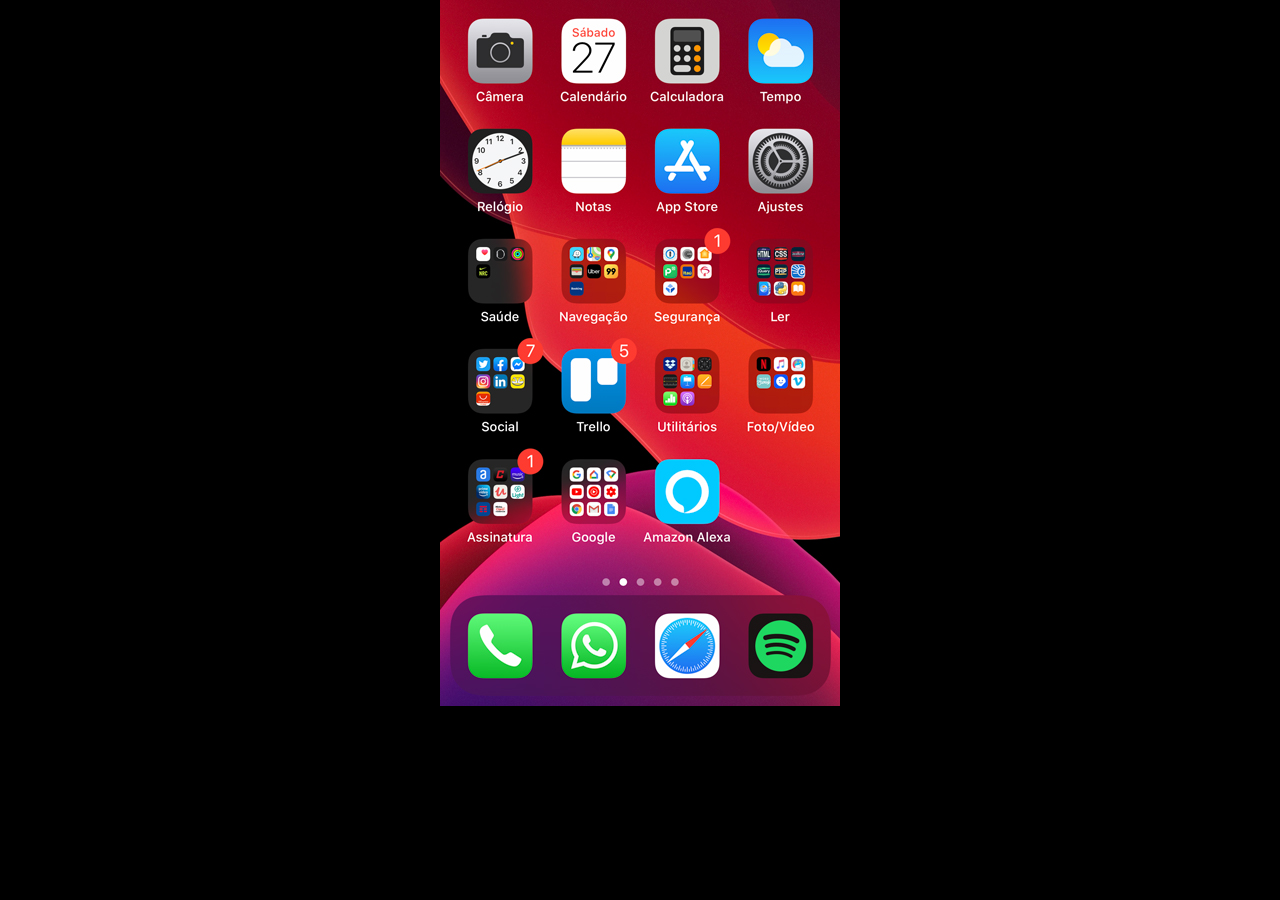
==== home.html @ 699a5cc2 "atualização 001" ====
<!DOCTYPE html>
<html lang="pt-br">
<head>
    <meta charset="UTF-8">
    <meta name="viewport" content="width=device-width, initial-scale=1.0">
    <title>Home</title>
    <style>
        *{
            margin: 0;
            padding: 0;
        }
        body{
            width: 100vw;
            height: 100vh;
            background: black url('imagens/tela-home.jpg') no-repeat top center; 
        }
    </style>
</head>
<body>
    
</body>
</html>
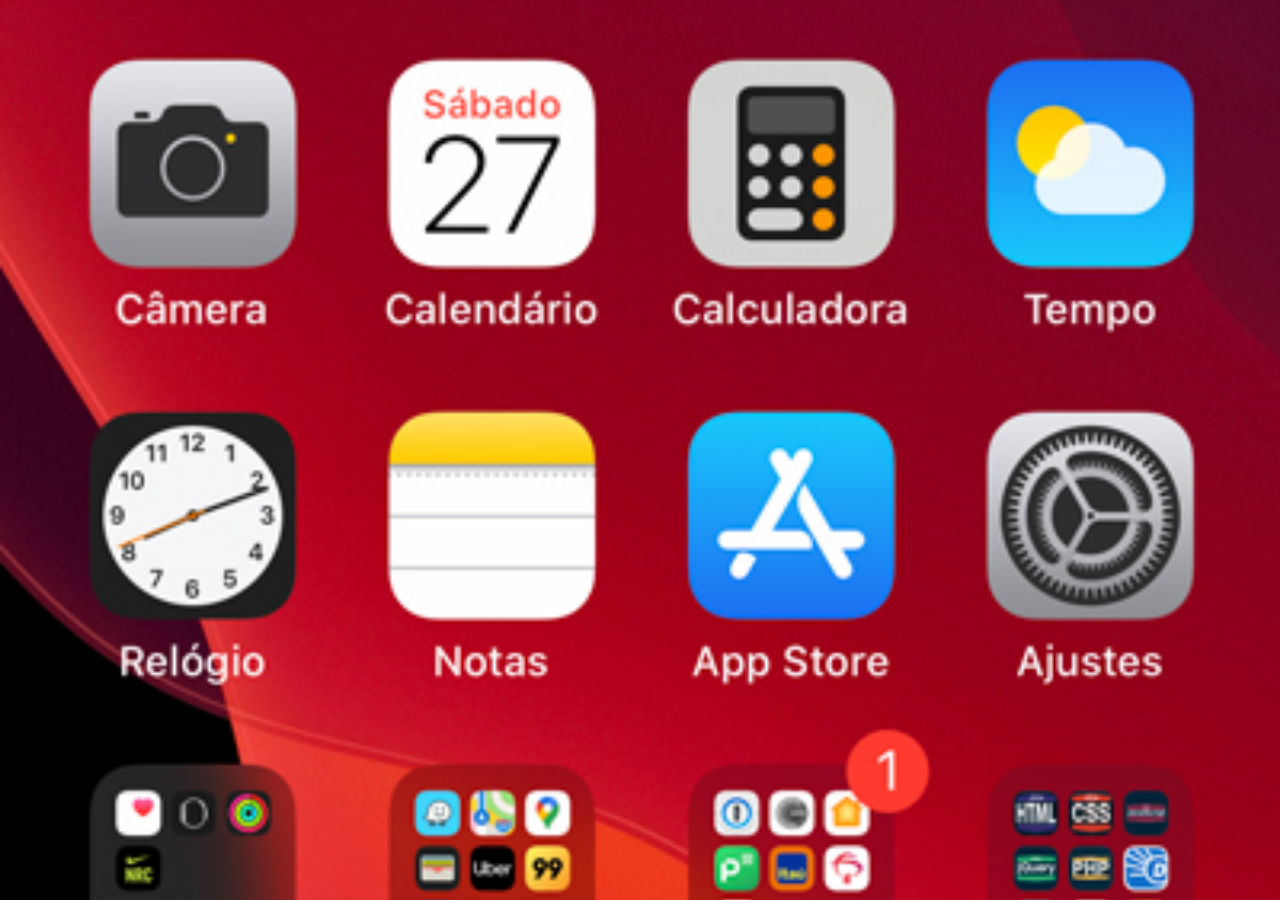
==== commit bb01c65b: "atualizacao de html e css" ====
--- a/home.html
+++ b/home.html
@@ -13,6 +13,7 @@
             width: 100vw;
             height: 100vh;
             background: black url('imagens/tela-home.jpg') no-repeat top center; 
+            background-size: cover;
         }
     </style>
 </head>
